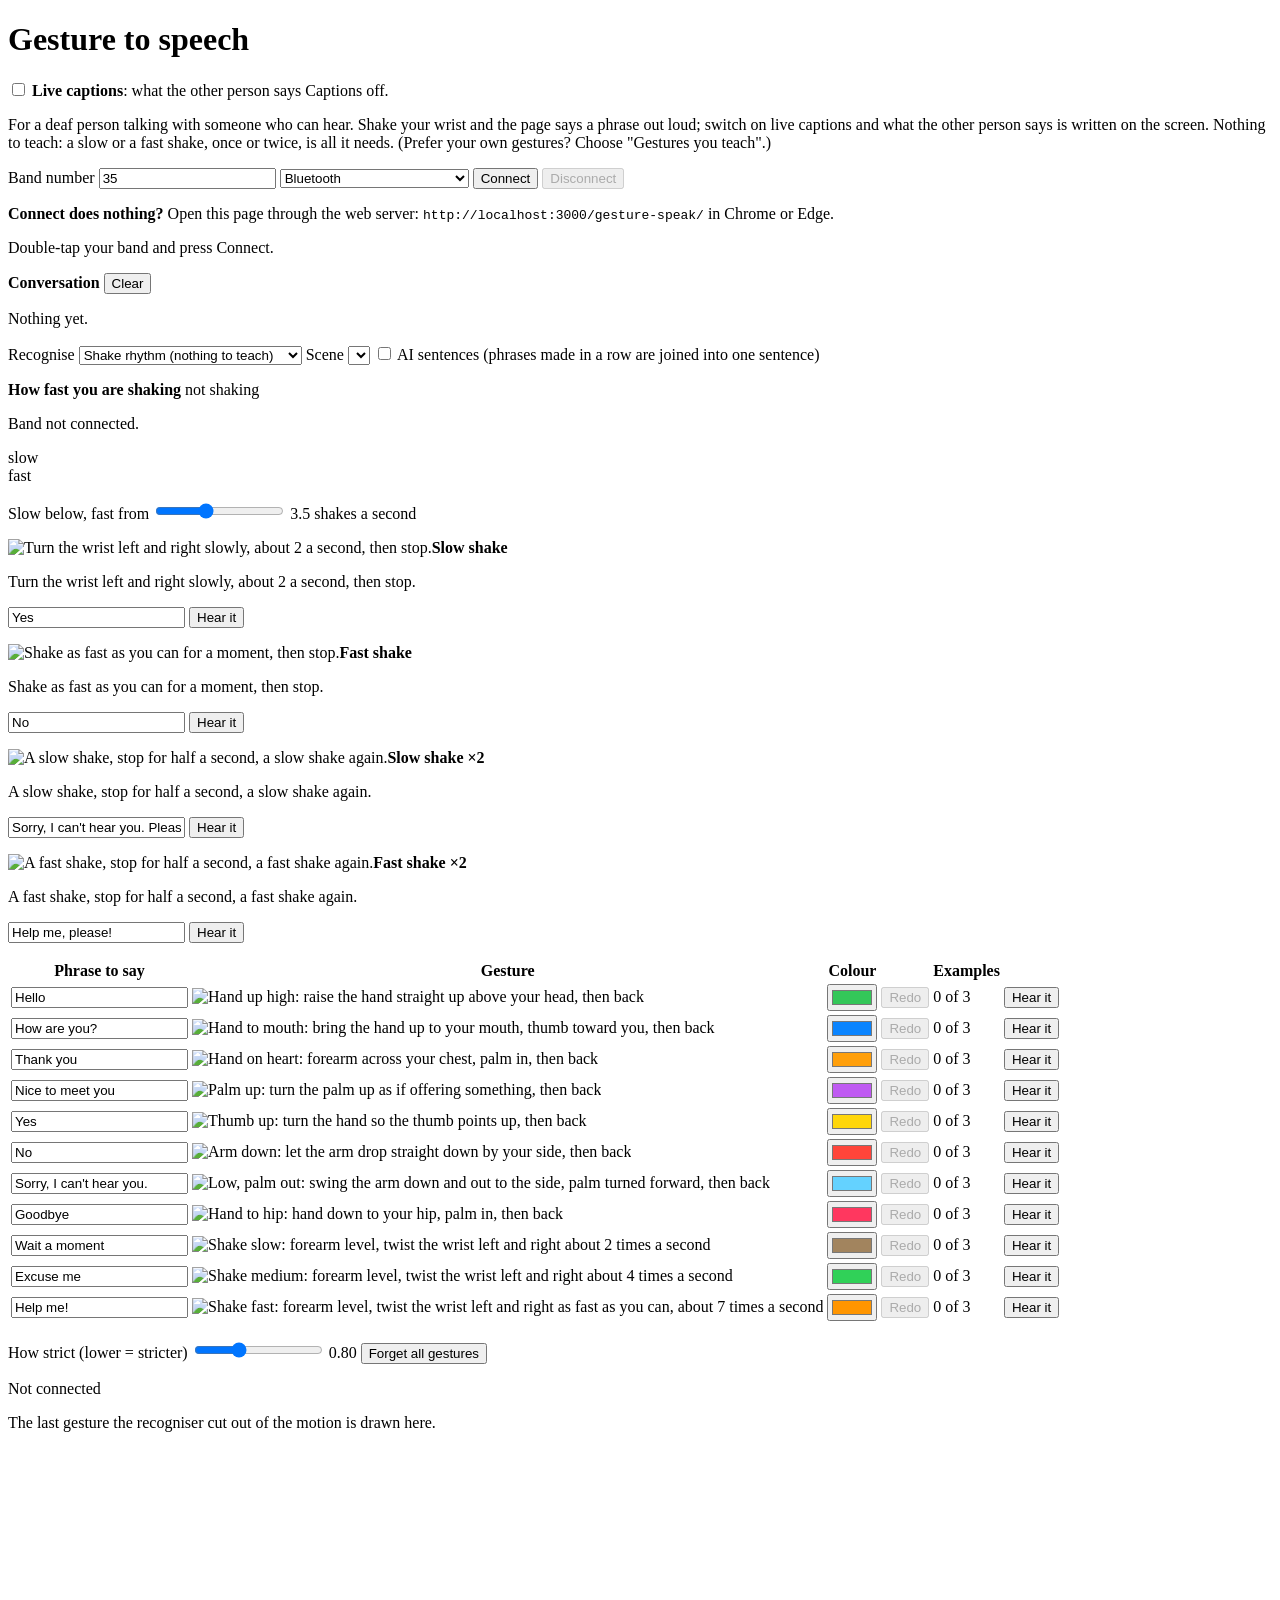
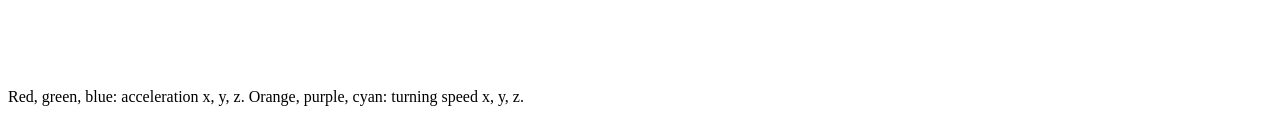
==== gesture-speak/index.html @ 7a7300a0 "Merge pull request #1 from GorestAI/vercel-main-deployment Configure Vercel builds for main" ====
<!doctype html>
<html lang="en">
<head>
<meta charset="utf-8">
<meta name="viewport" content="width=device-width, initial-scale=1">
<meta http-equiv="Content-Security-Policy" content="default-src 'self'; script-src 'self' https://cdn.jsdelivr.net 'wasm-unsafe-eval'; connect-src 'self' wss://api.deepgram.com/v1/listen https://cdn.jsdelivr.net https://storage.googleapis.com; img-src 'self' data:; media-src 'self' blob:">
<title>Gesture to speech - band 35</title>
<link rel="icon" href="../shared/icon.png">
<link rel="stylesheet" href="../shared/style.css">
<link rel="stylesheet" href="style.css">
</head>
<body>
<h1>Gesture to speech</h1>
<div class="card" id="cloud-access" hidden>
  <label>Cloud features access code <input id="cloud-access-code" type="password" autocomplete="off" aria-describedby="cloud-access-hint"></label>
  <p id="cloud-access-hint" class="soft">Enter the demo access code for AI, live captions, and cloud speech.</p>
</div>
<div class="card" id="caption-bar">
  <p class="row"><label><input id="captions" type="checkbox"> <b>Live captions</b>: what the other person says</label>
    <span id="captions-state" class="soft">Captions off.</span></p>
  <p id="live" aria-live="polite"></p>
</div>
<p>For a deaf person talking with someone who can hear. Shake your wrist and the page says a phrase out loud;
switch on live captions and what the other person says is written on the screen. Nothing to teach: a slow or a fast
shake, once or twice, is all it needs. (Prefer your own gestures? Choose "Gestures you teach".)</p>
<div class="card row">
  <label>Band number <input id="number" inputmode="numeric" maxlength="13" placeholder="XX" value="35"></label>
  <select id="link" aria-label="How to connect">
    <option value="ble">Bluetooth</option>
    <option value="serial">USB cable</option>
    <option value="pretend">Pretend band (no hardware)</option>
  </select>
  <button id="connect">Connect</button>
  <button id="disconnect" disabled>Disconnect</button>
</div>
<p id="needs-server"><b>Connect does nothing?</b> Open this page through the web server:
<code>http://localhost:3000/gesture-speak/</code> in Chrome or Edge.</p>
<p id="message" role="status">Double-tap your band and press Connect.</p>
<div class="card row pretend-only" hidden>
  <span><span id="light"></span> The pretend band's light is <span id="light-text">off</span>.</span>
  <button id="pretend-up" disabled>Up high</button>
  <button id="pretend-mouth" disabled>To mouth</button>
  <button id="pretend-heart" disabled>On heart</button>
  <button id="pretend-palmup" disabled>Palm up</button>
  <button id="pretend-thumbup" disabled>Thumb up</button>
  <button id="pretend-down" disabled>Arm down</button>
  <button id="pretend-lowpalm" disabled>Low palm out</button>
  <button id="pretend-hip" disabled>To hip</button>
  <button id="pretend-slow" disabled>Shake slow</button>
  <button id="pretend-medium" disabled>Shake medium</button>
  <button id="pretend-fast" disabled>Shake fast</button>
  <button id="pretend-slow2" disabled>Slow ×2</button>
  <button id="pretend-fast2" disabled>Fast ×2</button>
  <button id="pretend-voice" disabled>Someone speaks</button>
  <button id="pretend-drop" disabled>Lose the link</button>
</div>
<div class="card" id="conversation">
  <p class="row"><b>Conversation</b> <span id="voice" class="soft"></span> <button id="clear">Clear</button></p>
  <div id="spoken" class="talk"><p>Nothing yet.</p></div>
</div>
<div class="card row">
  <label>Recognise <select id="mode" aria-label="How gestures are recognised">
    <option value="rhythm">Shake rhythm (nothing to teach)</option>
    <option value="draw">Draw in the air (camera) + shakes</option>
    <option value="taught">Gestures you teach</option>
  </select></label>
  <label>Scene <select id="scene" aria-label="Phrase set"></select></label>
  <label><input id="ai" type="checkbox"> AI sentences (phrases made in a row are joined into one sentence)</label>
</div>
<div class="card" id="draw-card" hidden>
  <p class="row"><b>Draw in the air</b> <button id="camera">Start camera</button>
    <span id="camera-state" class="soft">Camera off.</span></p>
  <p class="soft">Make a <b>fist</b> to start drawing, move it to draw, <b>open your hand</b> when it is done (with the band on,
    holding the fist still works too). A simple shape says its phrase at once; anything else, the AI guesses, and you
    confirm before it is said. No camera? Draw on the board with the mouse or a finger. The board shows only your lines and a dot for your hand: the camera picture is never shown, and it stays on this computer.</p>
  <p class="row"><label>What a drawing means <select id="guess-mode">
    <option value="rest">Simple shapes; the AI guesses anything else</option>
    <option value="all">The AI guesses every drawing</option>
    <option value="off">Simple shapes only</option>
  </select></label></p>
  <p class="row"><label>Board size <input id="board-size" type="range" min="40" max="100" step="5" value="70"></label>
    <button id="board-full">Full screen</button></p>
  <div id="board">
    <button id="board-exit">Leave full screen (Esc)</button>
    <p id="board-caption" aria-hidden="true"></p>
    <div id="stage"><video id="video" playsinline muted></video><canvas id="ink" width="640" height="480"></canvas>
      <span id="pen-state"></span></div>
    <p id="board-said" aria-hidden="true"></p>
    <div id="guess" class="row" hidden><b id="guess-text"></b> <button id="guess-yes">Say it</button> <button id="guess-no">No</button>
      <span class="soft">or: draw a check / shake slowly to say it, draw a line / shake fast to drop it</span></div>
  </div>
  <div class="shapes" id="shape-tiles"></div>
</div>
<div class="card" id="rhythm-card">
  <p class="row"><b>How fast you are shaking</b> <span id="meter-text" class="soft">not shaking</span></p>
  <p id="motion-rate" class="soft">Band not connected.</p>
  <div id="meter" aria-hidden="true"><div id="meter-slow">slow</div><div id="meter-fast">fast</div><div id="needle"></div></div>
  <p class="row soft"><label>Slow below, fast from <input id="boundary" type="range" min="2" max="6" step="0.25" value="3.5"></label>
    <span id="boundary-text">3.5</span> shakes a second</p>
  <div class="tiles">
    <div class="tile slow" id="tile-0">
      <div class="row"><img class="sign" src="signs/shake-slow.svg" width="96" height="72" alt="Turn the wrist left and right slowly, about 2 a second, then stop."><b>Slow shake</b></div>
      <p class="soft">Turn the wrist left and right slowly, about 2 a second, then stop.</p>
      <p class="row"><input id="rname-0" value="Yes" maxlength="60" aria-label="Phrase for Slow shake">
        <button id="rspeak-0">Hear it</button></p>
    </div>
    <div class="tile fast" id="tile-1">
      <div class="row"><img class="sign" src="signs/shake-fast.svg" width="96" height="72" alt="Shake as fast as you can for a moment, then stop."><b>Fast shake</b></div>
      <p class="soft">Shake as fast as you can for a moment, then stop.</p>
      <p class="row"><input id="rname-1" value="No" maxlength="60" aria-label="Phrase for Fast shake">
        <button id="rspeak-1">Hear it</button></p>
    </div>
    <div class="tile slow" id="tile-2">
      <div class="row"><img class="sign" src="signs/shake-slow.svg" width="96" height="72" alt="A slow shake, stop for half a second, a slow shake again."><b>Slow shake ×2</b></div>
      <p class="soft">A slow shake, stop for half a second, a slow shake again.</p>
      <p class="row"><input id="rname-2" value="Sorry, I can't hear you. Please type or point." maxlength="60" aria-label="Phrase for Slow shake ×2">
        <button id="rspeak-2">Hear it</button></p>
    </div>
    <div class="tile fast" id="tile-3">
      <div class="row"><img class="sign" src="signs/shake-fast.svg" width="96" height="72" alt="A fast shake, stop for half a second, a fast shake again."><b>Fast shake ×2</b></div>
      <p class="soft">A fast shake, stop for half a second, a fast shake again.</p>
      <p class="row"><input id="rname-3" value="Help me, please!" maxlength="60" aria-label="Phrase for Fast shake ×2">
        <button id="rspeak-3">Hear it</button></p>
    </div>
  </div>
</div>
<div class="card" id="taught-card">
  <table>
    <tr><th>Phrase to say</th><th>Gesture</th><th>Colour</th><th></th><th>Examples</th><th></th></tr>
    <tr>
      <td><input id="name-0" value="Hello" maxlength="60" aria-label="Phrase 1"></td>
      <td><img class="sign" src="signs/up.svg" width="120" height="90" alt="Hand up high: raise the hand straight up above your head, then back" title="Hand up high: raise the hand straight up above your head, then back"></td>
      <td><input id="colour-0" type="color" value="#34c759" aria-label="Colour of phrase 1"></td>
      <td><button id="record-0" disabled>Redo</button></td><td id="count-0">0 of 3</td>
      <td><button id="speak-0">Hear it</button></td>
    </tr>
    <tr>
      <td><input id="name-1" value="How are you?" maxlength="60" aria-label="Phrase 2"></td>
      <td><img class="sign" src="signs/mouth.svg" width="120" height="90" alt="Hand to mouth: bring the hand up to your mouth, thumb toward you, then back" title="Hand to mouth: bring the hand up to your mouth, thumb toward you, then back"></td>
      <td><input id="colour-1" type="color" value="#0a84ff" aria-label="Colour of phrase 2"></td>
      <td><button id="record-1" disabled>Redo</button></td><td id="count-1">0 of 3</td>
      <td><button id="speak-1">Hear it</button></td>
    </tr>
    <tr>
      <td><input id="name-2" value="Thank you" maxlength="60" aria-label="Phrase 3"></td>
      <td><img class="sign" src="signs/heart.svg" width="120" height="90" alt="Hand on heart: forearm across your chest, palm in, then back" title="Hand on heart: forearm across your chest, palm in, then back"></td>
      <td><input id="colour-2" type="color" value="#ff9f0a" aria-label="Colour of phrase 3"></td>
      <td><button id="record-2" disabled>Redo</button></td><td id="count-2">0 of 3</td>
      <td><button id="speak-2">Hear it</button></td>
    </tr>
    <tr>
      <td><input id="name-3" value="Nice to meet you" maxlength="60" aria-label="Phrase 4"></td>
      <td><img class="sign" src="signs/palmup.svg" width="120" height="90" alt="Palm up: turn the palm up as if offering something, then back" title="Palm up: turn the palm up as if offering something, then back"></td>
      <td><input id="colour-3" type="color" value="#bf5af2" aria-label="Colour of phrase 4"></td>
      <td><button id="record-3" disabled>Redo</button></td><td id="count-3">0 of 3</td>
      <td><button id="speak-3">Hear it</button></td>
    </tr>
    <tr>
      <td><input id="name-4" value="Yes" maxlength="60" aria-label="Phrase 5"></td>
      <td><img class="sign" src="signs/thumbup.svg" width="120" height="90" alt="Thumb up: turn the hand so the thumb points up, then back" title="Thumb up: turn the hand so the thumb points up, then back"></td>
      <td><input id="colour-4" type="color" value="#ffd60a" aria-label="Colour of phrase 5"></td>
      <td><button id="record-4" disabled>Redo</button></td><td id="count-4">0 of 3</td>
      <td><button id="speak-4">Hear it</button></td>
    </tr>
    <tr>
      <td><input id="name-5" value="No" maxlength="60" aria-label="Phrase 6"></td>
      <td><img class="sign" src="signs/down.svg" width="120" height="90" alt="Arm down: let the arm drop straight down by your side, then back" title="Arm down: let the arm drop straight down by your side, then back"></td>
      <td><input id="colour-5" type="color" value="#ff453a" aria-label="Colour of phrase 6"></td>
      <td><button id="record-5" disabled>Redo</button></td><td id="count-5">0 of 3</td>
      <td><button id="speak-5">Hear it</button></td>
    </tr>
    <tr>
      <td><input id="name-6" value="Sorry, I can't hear you." maxlength="60" aria-label="Phrase 7"></td>
      <td><img class="sign" src="signs/lowpalm.svg" width="120" height="90" alt="Low, palm out: swing the arm down and out to the side, palm turned forward, then back" title="Low, palm out: swing the arm down and out to the side, palm turned forward, then back"></td>
      <td><input id="colour-6" type="color" value="#64d2ff" aria-label="Colour of phrase 7"></td>
      <td><button id="record-6" disabled>Redo</button></td><td id="count-6">0 of 3</td>
      <td><button id="speak-6">Hear it</button></td>
    </tr>
    <tr>
      <td><input id="name-7" value="Goodbye" maxlength="60" aria-label="Phrase 8"></td>
      <td><img class="sign" src="signs/hip.svg" width="120" height="90" alt="Hand to hip: hand down to your hip, palm in, then back" title="Hand to hip: hand down to your hip, palm in, then back"></td>
      <td><input id="colour-7" type="color" value="#ff375f" aria-label="Colour of phrase 8"></td>
      <td><button id="record-7" disabled>Redo</button></td><td id="count-7">0 of 3</td>
      <td><button id="speak-7">Hear it</button></td>
    </tr>
    <tr>
      <td><input id="name-8" value="Wait a moment" maxlength="60" aria-label="Phrase 9"></td>
      <td><img class="sign" src="signs/shake-slow.svg" width="120" height="90" alt="Shake slow: forearm level, twist the wrist left and right about 2 times a second" title="Shake slow: forearm level, twist the wrist left and right about 2 times a second"></td>
      <td><input id="colour-8" type="color" value="#a2845e" aria-label="Colour of phrase 9"></td>
      <td><button id="record-8" disabled>Redo</button></td><td id="count-8">0 of 3</td>
      <td><button id="speak-8">Hear it</button></td>
    </tr>
    <tr>
      <td><input id="name-9" value="Excuse me" maxlength="60" aria-label="Phrase 10"></td>
      <td><img class="sign" src="signs/shake-medium.svg" width="120" height="90" alt="Shake medium: forearm level, twist the wrist left and right about 4 times a second" title="Shake medium: forearm level, twist the wrist left and right about 4 times a second"></td>
      <td><input id="colour-9" type="color" value="#30d158" aria-label="Colour of phrase 10"></td>
      <td><button id="record-9" disabled>Redo</button></td><td id="count-9">0 of 3</td>
      <td><button id="speak-9">Hear it</button></td>
    </tr>
    <tr>
      <td><input id="name-10" value="Help me!" maxlength="60" aria-label="Phrase 11"></td>
      <td><img class="sign" src="signs/shake-fast.svg" width="120" height="90" alt="Shake fast: forearm level, twist the wrist left and right as fast as you can, about 7 times a second" title="Shake fast: forearm level, twist the wrist left and right as fast as you can, about 7 times a second"></td>
      <td><input id="colour-10" type="color" value="#ff9500" aria-label="Colour of phrase 11"></td>
      <td><button id="record-10" disabled>Redo</button></td><td id="count-10">0 of 3</td>
      <td><button id="speak-10">Hear it</button></td>
    </tr>
  </table>
  <p class="row">
    <label>How strict (lower = stricter) <input id="limit" type="range" min="0.2" max="2" step="0.05" value="0.8"></label>
    <span id="limit-text">0.80</span>
    <button id="forget">Forget all gestures</button>
  </p>
</div>
<div class="card" id="script-card" hidden>
  <p class="row"><b id="script-title">Demo script</b> <span class="soft">The other person says the line; you answer with the gesture.</span>
    <button id="script-restart">Start over</button></p>
  <ol id="script"></ol>
</div>
<div class="card">
  <p class="row"><img id="now-sign" class="sign" width="120" height="90" alt="" hidden> <span id="status" class="big">Not connected</span></p>
  <p id="detail" class="soft">The last gesture the recogniser cut out of the motion is drawn here.</p>
  <canvas id="picture" width="720" height="220"></canvas>
  <p class="soft">Red, green, blue: acceleration x, y, z. Orange, purple, cyan: turning speed x, y, z.</p>
</div>
<script type="module" src="trainer.js"></script>
</body>
</html>
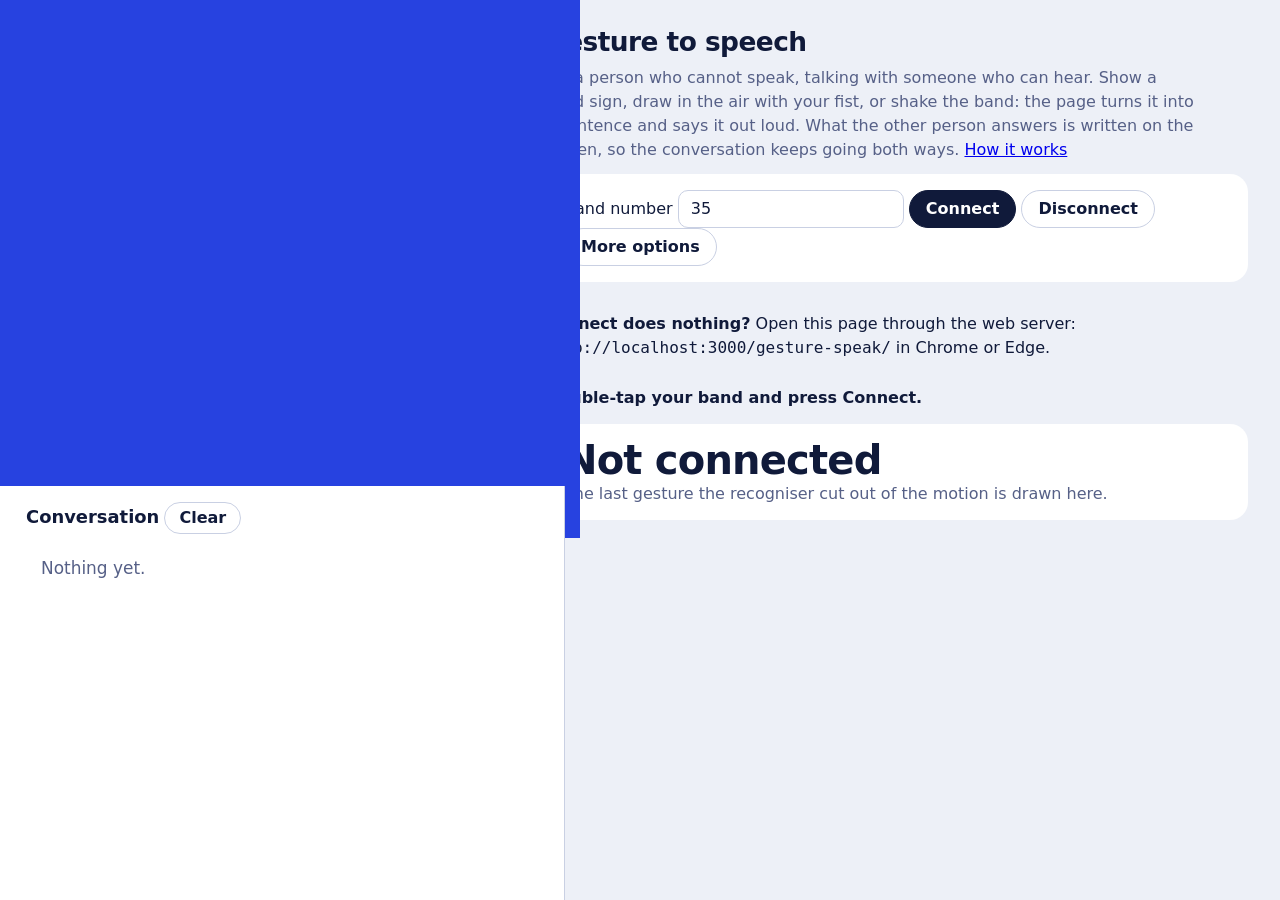
==== commit 27fe2506: "One focused two-way conversation view - New look (theme.css, no markup moved): the other person's wo" ====
--- a/gesture-speak/index.html
+++ b/gesture-speak/index.html
@@ -8,6 +8,7 @@
 <link rel="icon" href="../shared/icon.png">
 <link rel="stylesheet" href="../shared/style.css">
 <link rel="stylesheet" href="style.css">
+<link rel="stylesheet" href="theme.css">
 </head>
 <body>
 <h1>Gesture to speech</h1>
@@ -20,9 +21,9 @@
     <span id="captions-state" class="soft">Captions off.</span></p>
   <p id="live" aria-live="polite"></p>
 </div>
-<p>For a deaf person talking with someone who can hear. Shake your wrist and the page says a phrase out loud;
-switch on live captions and what the other person says is written on the screen. Nothing to teach: a slow or a fast
-shake, once or twice, is all it needs. (Prefer your own gestures? Choose "Gestures you teach".)</p>
+<p>For a person who cannot speak, talking with someone who can hear. Show a hand sign, draw in the air with your
+fist, or shake the band: the page turns it into a sentence and says it out loud. What the other person answers is
+written on the screen, so the conversation keeps going both ways. <a href="how.html">How it works</a></p>
 <div class="card row">
   <label>Band number <input id="number" inputmode="numeric" maxlength="13" placeholder="XX" value="35"></label>
   <select id="link" aria-label="How to connect">
@@ -32,6 +33,7 @@
   </select>
   <button id="connect">Connect</button>
   <button id="disconnect" disabled>Disconnect</button>
+  <button id="more" aria-expanded="false">More options</button>
 </div>
 <p id="needs-server"><b>Connect does nothing?</b> Open this page through the web server:
 <code>http://localhost:3000/gesture-speak/</code> in Chrome or Edge.</p>
@@ -70,14 +72,16 @@
 <div class="card" id="draw-card" hidden>
   <p class="row"><b>Draw in the air</b> <button id="camera">Start camera</button>
     <span id="camera-state" class="soft">Camera off.</span></p>
-  <p class="soft">Make a <b>fist</b> to start drawing, move it to draw, <b>open your hand</b> when it is done (with the band on,
-    holding the fist still works too). A simple shape says its phrase at once; anything else, the AI guesses, and you
-    confirm before it is said. No camera? Draw on the board with the mouse or a finger. The board shows only your lines and a dot for your hand: the camera picture is never shown, and it stays on this computer.</p>
+  <p class="soft">Hold up a <b>hand sign</b> and it is said. Make a <b>fist</b> to draw, move it, and <b>open your hand</b>
+    when the drawing is done: it becomes a sentence that answers what the other person just said, and is spoken at once.
+    A shake on the band works at any time. No camera? Draw on the board with the mouse or a finger. The board shows only
+    your lines and a dot for your hand: the camera picture is never shown, and it stays on this computer.</p>
   <p class="row"><label>What a drawing means <select id="guess-mode">
     <option value="rest">Simple shapes; the AI guesses anything else</option>
     <option value="all">The AI guesses every drawing</option>
     <option value="off">Simple shapes only</option>
-  </select></label></p>
+  </select></label>
+  <label><input id="say-at-once" type="checkbox" checked> Say the AI's guess at once (no yes or no first)</label></p>
   <p class="row"><label>Board size <input id="board-size" type="range" min="40" max="100" step="5" value="70"></label>
     <button id="board-full">Full screen</button></p>
   <div id="board">
@@ -89,6 +93,9 @@
     <div id="guess" class="row" hidden><b id="guess-text"></b> <button id="guess-yes">Say it</button> <button id="guess-no">No</button>
       <span class="soft">or: draw a check / shake slowly to say it, draw a line / shake fast to drop it</span></div>
   </div>
+  <p class="row"><b>Hand signs</b> <span class="soft">Hold one up to the camera for a moment.</span></p>
+  <div class="shapes" id="sign-tiles"></div>
+  <p class="row"><b>Shapes</b> <span class="soft">Draw one with your fist. Anything else you draw becomes a sentence too.</span></p>
   <div class="shapes" id="shape-tiles"></div>
 </div>
 <div class="card" id="rhythm-card">
--- a/gesture-speak/theme.css
+++ b/gesture-speak/theme.css
@@ -0,0 +1,245 @@
+/* The look of the page. Loaded after style.css and changes no markup: every rule here is
+   about colour, type and where things sit.
+
+   The idea: two people at one table. The left side is the other person's voice, in big
+   words on blue, with the conversation under it; it never scrolls away. The right side is
+   yours: the board you draw on, the shakes, the phrases. Three marker colours carry the
+   meaning everywhere: blue = them, pink = you, yellow = "look here". */
+:root {
+  color-scheme: light;
+  --ink: #101a3a;        /* navy ink: all text */
+  --paper: #edf0f7;      /* the desk */
+  --card: #ffffff;       /* the board */
+  --line: #c9d0e3;
+  --soft: #566087;
+  --them: #2742e0;       /* blue marker: the other person */
+  --me: #e5446d;         /* pink marker: you */
+  --mark: #ffd60a;       /* yellow highlighter: look here */
+  --accent: var(--them);
+  --side: clamp(340px, 40vw, 640px);
+  --their-share: 54vh;
+}
+@media (prefers-color-scheme: dark) {
+  :root { --ink: #101a3a; --paper: #edf0f7; --card: #ffffff; --line: #c9d0e3; --soft: #566087; --accent: var(--them); }
+}
+
+body {
+  max-width: none; margin: 0;
+  padding: 22px 32px 56px calc(var(--side) + 32px);
+  font: 500 16px/1.5 "Avenir Next", ui-rounded, system-ui, sans-serif;
+  color: var(--ink); background: var(--paper);
+}
+h1 { margin: 0 0 4px; font-size: 1.65rem; font-weight: 700; letter-spacing: -0.02em; }
+body > p:not([id]) { max-width: 64ch; margin: 0 0 16px; color: var(--soft); }
+b, th { font-weight: 700; }
+.soft { color: var(--soft); }
+
+/* ---- controls */
+button, select, input { font: inherit; color: var(--ink); border: 1.5px solid var(--line); background: var(--card); }
+button { border-radius: 999px; padding: 6px 16px; font-weight: 600; }
+select, input:not([type="checkbox"]):not([type="range"]):not([type="color"]) { border-radius: 10px; padding: 6px 12px; }
+button:hover:not(:disabled) { border-color: var(--ink); }
+#connect { background: var(--ink); border-color: var(--ink); color: #fff; }
+#connect:hover:not(:disabled) { background: var(--them); border-color: var(--them); }
+input[type="checkbox"], input[type="range"] { accent-color: var(--them); }
+:focus-visible { outline: 3px solid var(--mark); outline-offset: 2px; box-shadow: 0 0 0 5px var(--ink); border-radius: 6px; }
+#message { margin: 10px 2px 14px; font-weight: 600; }
+
+/* ---- surfaces: white boards on the desk, no outlines, no shadows */
+.card { border: 0; border-radius: 18px; padding: 16px 20px; margin: 0 0 14px; background: var(--card); }
+.pretend-only { border: 1.5px dashed var(--line); background: transparent; }
+.pretend-only button { padding: 3px 12px; font-weight: 500; }
+
+/* ---- their side: what the other person says, always in view */
+#caption-bar {
+  position: fixed; left: 0; top: 0; z-index: 5; width: var(--side); height: var(--their-share);
+  margin: 0; padding: 30px 34px 22px; border-radius: 0; box-shadow: none;
+  display: flex; flex-direction: column; gap: 14px;
+  background: var(--them); color: #fff;
+}
+#caption-bar p.row { order: 2; margin: 0; gap: 4px 12px; font-size: 0.95rem; color: rgb(255 255 255 / 0.9); }
+#caption-bar b { color: #fff; }
+#caption-bar .soft { color: rgb(255 255 255 / 0.78); }
+#captions { accent-color: var(--mark); width: 1.05em; height: 1.05em; vertical-align: -2px; }
+#captions-state.warn { color: var(--mark); }
+#live {
+  order: 1; flex: 1; min-height: 0; overflow-y: auto; margin: 0;
+  font-size: clamp(2rem, 3.4vw, 3.6rem); font-weight: 700; line-height: 1.12; letter-spacing: -0.015em; text-wrap: balance;
+}
+#live:empty::before { opacity: 0.55; font-weight: 600; }
+
+/* ---- the conversation, under their side */
+#conversation {
+  position: fixed; left: 0; top: var(--their-share); bottom: 0; z-index: 5; width: var(--side);
+  margin: 0; padding: 16px 26px 20px; border-radius: 0; border-right: 1px solid var(--line);
+  display: flex; flex-direction: column;
+}
+#conversation > p.row { margin: 0 0 10px; }
+#conversation #clear { margin-left: auto; padding: 3px 14px; }
+.talk { flex: 1; min-height: 0; max-height: none; overflow-y: auto; display: flex; flex-direction: column; gap: 8px; }
+.talk p { margin: 0; max-width: 86%; padding: 9px 15px; border-radius: 18px; font-size: 1.06rem; line-height: 1.35; color: var(--soft); }
+.talk p b { display: block; font-size: 0.74em; font-weight: 600; opacity: 0.8; }
+.talk p.me { margin-left: auto; border-bottom-right-radius: 5px; background: var(--me); color: #fff; }
+.talk p.them { border-bottom-left-radius: 5px; background: color-mix(in srgb, var(--them) 13%, #fff); color: var(--ink); }
+
+/* ---- your side: the board */
+#draw-card > p.row:first-child b, #rhythm-card > p.row:first-child b, #conversation > p.row b { font-size: 1.12rem; }
+#stage { border: 3px solid var(--ink); border-radius: 22px; }
+#pen-state { top: 12px; left: 12px; padding: 3px 14px; border-radius: 999px; background: var(--me); font-weight: 600; }
+#guess { border: 0; border-radius: 14px; padding: 10px 16px; background: var(--mark); color: var(--ink); }
+#guess .soft { color: var(--ink); opacity: 0.75; }
+.shapes { gap: 10px; }
+.shape { border: 0; border-radius: 14px; padding: 8px 12px; background: var(--paper); }
+.shape.hit { background: color-mix(in srgb, var(--me) 22%, #fff); }
+#board:fullscreen, #board.full { background: var(--paper); }
+#board:fullscreen #board-caption, #board.full #board-caption { color: var(--them); }
+#board:fullscreen #board-said, #board.full #board-said { color: var(--me); }
+
+/* ---- your side: the shakes */
+#meter { height: 3em; border-radius: 999px; }
+#meter-slow { background: var(--them); padding-left: 18px; }
+#meter-fast { background: #ff8a1f; padding-right: 18px; }
+#needle { width: 8px; margin-left: -4px; background: var(--ink); border-color: #fff; }
+.tiles { gap: 10px; }
+.tile { border: 0; border-radius: 14px; padding: 10px 14px 10px 20px; background: var(--paper); box-shadow: inset 6px 0 0 var(--line); }
+.tile.slow { box-shadow: inset 6px 0 0 var(--them); }
+.tile.fast { box-shadow: inset 6px 0 0 #ff8a1f; }
+.tile.hit { background: color-mix(in srgb, var(--mark) 45%, #fff); }
+img.sign { border: 0; border-radius: 12px; }
+.tile p, .card p { margin: 4px 0 8px; }
+
+/* ---- your side: gestures you teach, a tile each */
+#taught-card table { display: grid; grid-template-columns: repeat(auto-fill, minmax(150px, 1fr)); gap: 10px; }
+#taught-card tbody { display: contents; }
+#taught-card tr:first-child { display: none; }
+#taught-card tr { display: grid; grid-template-columns: auto 1fr; grid-template-areas: "pic pic" "name name" "colour count" "redo hear";
+  gap: 5px 6px; align-items: center; padding: 8px; border-radius: 14px; background: var(--paper); }
+#taught-card td { padding: 0; }
+#taught-card td:nth-child(1) { grid-area: name; }
+#taught-card td:nth-child(2) { grid-area: pic; }
+#taught-card td:nth-child(3) { grid-area: colour; }
+#taught-card td:nth-child(4) { grid-area: redo; }
+#taught-card td:nth-child(5) { grid-area: count; text-align: right; font-size: 0.9rem; white-space: nowrap; }
+#taught-card td:nth-child(6) { grid-area: hear; text-align: right; }
+#taught-card table img.sign { width: 100%; height: auto; aspect-ratio: 4 / 3; }
+#taught-card td input:not([type="color"]) { width: 100%; min-width: 0; padding: 4px 10px; font-weight: 600; }
+#taught-card td button { padding: 3px 12px; }
+#taught-card input[type="color"] { width: 2.6em; height: 1.9em; padding: 2px; border-radius: 8px; }
+
+/* ---- what you just said, and the demo script */
+.big { font-size: 2.5rem; font-weight: 700; letter-spacing: -0.02em; line-height: 1.1; }
+canvas#picture { border-radius: 14px; background: var(--ink); }
+#script li { border-radius: 12px; }
+#script li.now { background: color-mix(in srgb, var(--mark) 40%, #fff); outline: 0; }
+#script li .you { color: var(--me); }
+
+@media (prefers-reduced-motion: reduce) { * { transition: none !important; animation: none !important; } }
+
+/* ---- a narrow window or a phone: one column, their words stay pinned on top */
+@media (max-width: 980px) {
+  body { padding: 0 16px 40px; }
+  h1 { margin-top: 14px; }
+  #caption-bar { position: sticky; top: 0; width: auto; height: auto; min-height: 9.5rem; margin: 0 -16px 14px; padding: 18px 20px 14px; }
+  #live { font-size: clamp(1.7rem, 7vw, 2.4rem); }
+  #conversation { position: static; width: auto; margin: 0 0 14px; border-radius: 18px; border-right: 0; }
+  .talk { max-height: 15em; }
+}
+
+/* ---- order on your side: connect, how to recognise, what you just said, then the tools.
+   (The page lists "what you just said" last; here it sits where the eye already is.) */
+body { display: flex; flex-direction: column; }
+body > * { order: 20; }
+body > h1 { order: 1; }
+body > p:not([id]) { order: 2; }
+body > .card:has(#connect) { order: 3; }
+#needs-server { order: 4; }
+#message { order: 5; }
+.pretend-only { order: 6; }
+body > .card:has(#mode) { order: 7; }
+body > .card:has(#status) { order: 8; }
+#draw-card { order: 9; }
+#rhythm-card { order: 10; }
+#taught-card { order: 11; }
+#script-card { order: 12; }
+body > .card:has(#status) { display: grid; grid-template-columns: minmax(0, 1fr) minmax(0, 300px); gap: 2px 20px; align-items: center; padding: 14px 20px; }
+body > .card:has(#status) > p.row { grid-column: 1; margin: 0; }
+#detail { grid-column: 1; margin: 0; }
+canvas#picture { grid-column: 2; grid-row: 1 / span 2; height: 84px; }
+body > .card:has(#status) > p.soft:last-child { display: none; }
+#now-sign { width: 84px; height: 63px; }
+@media (max-width: 980px) {
+  body > .card:has(#status) { grid-template-columns: 1fr; }
+  canvas#picture { grid-column: 1; grid-row: auto; }
+}
+@media (max-width: 980px) {
+  #caption-bar { order: 0; }
+  #conversation { order: 6; }
+}
+
+/* ---- one way of working: nothing to choose between. Hand signs, drawing and shakes are all on. */
+label:has(> #mode), label:has(> #guess-mode), #link, #taught-card { display: none !important; }
+.shape .face { flex: none; width: 64px; text-align: center; font-size: 2.6rem; line-height: 1; }
+
+/* ---- just the conversation: their words, what was said, and the board to answer on.
+   Everything else is still there and still works; "More options" shows it. */
+#more { margin-left: auto; }
+body:not(.more) > .card:has(#scene),
+body:not(.more) > #rhythm-card,
+body:not(.more) > #script-card,
+body:not(.more) #draw-card > p.soft,
+body:not(.more) #draw-card > p.row:not(:first-child),
+body:not(.more) #sign-tiles,
+body:not(.more) #shape-tiles,
+body:not(.more) canvas#picture { display: none; }
+body:not(.more) > .card:has(#status) { display: block; }
+body:not(.more) #board { width: 100%; }
+body:not(.more) #draw-card > p.row:first-child { margin: 0 0 6px; }
+body:not(.more) #stage { margin: 4px 0 0; max-height: max(260px, calc(100vh - 620px)); }
+body:not(.more) { padding-bottom: 20px; }
+body:not(.more) > p:not([id]) { margin-bottom: 12px; }
+
+/* Full screen stays in view: it is how the board is shown to the other person. */
+body:not(.more) #draw-card > p.row:has(#board-full) { display: flex; justify-content: flex-end; margin: 0 0 8px; }
+body:not(.more) label:has(> #board-size) { display: none; }
+#board-full { background: var(--ink); border-color: var(--ink); color: #fff; }
+
+/* ---- full screen: the whole screen is the conversation. Their words in a blue band on top,
+   the board filling everything between, your sentence in pink underneath. */
+#stage canvas { background: transparent; border-radius: 0; }
+#board:fullscreen, #board.full { padding: 0; gap: 0; background: var(--paper); }
+#board:fullscreen #board-caption, #board.full #board-caption {
+  flex: none; margin: 0; padding: 22px 230px 20px 36px; min-height: 2.4em;
+  background: var(--them); color: #fff;
+  font-size: clamp(2rem, 3.6vw, 3.8rem); font-weight: 700; line-height: 1.12; letter-spacing: -0.015em; text-wrap: balance;
+}
+#board:fullscreen #board-caption:empty::before, #board.full #board-caption:empty::before { opacity: 0.6; font-weight: 600; }
+#board:fullscreen #stage, #board.full #stage {
+  flex: 1 1 auto; width: auto; min-height: 0; max-height: none; margin: 18px 22px 0; border-radius: 26px;
+}
+#board:fullscreen #board-said, #board.full #board-said {
+  flex: none; margin: 0; padding: 12px 36px 18px; min-height: 2.1em;
+  color: var(--me); text-align: right;
+  font-size: clamp(1.8rem, 3vw, 3.2rem); font-weight: 700; line-height: 1.15; letter-spacing: -0.015em;
+}
+#board:fullscreen #board-said:empty::before, #board.full #board-said:empty::before { content: 'Draw with your fist. What you mean is said here.'; opacity: 0.45; font-weight: 600; }
+#board:fullscreen #board-exit, #board.full #board-exit {
+  top: 20px; right: 24px; padding: 8px 18px; background: #fff; border-color: #fff; color: var(--ink);
+}
+#board:fullscreen #guess, #board.full #guess { margin: 10px 22px 0; }
+
+/* ---- text never pushes the board around. The spaces for words are a fixed size; when a
+   sentence gets long the type gets smaller (--fit, set by the page), and if it is longer
+   still, the newest words stay in view and the oldest slide out of the top. */
+#live { font-size: calc(clamp(2rem, 3.4vw, 3.6rem) * var(--fit, 1)); }
+.big { font-size: calc(2.5rem * var(--fit, 1)); }
+#board:fullscreen #board-caption, #board.full #board-caption {
+  height: clamp(120px, 19vh, 210px); min-height: 0; padding-top: 14px; padding-bottom: 14px;
+  display: flex; flex-direction: column; justify-content: flex-end; overflow: hidden;
+  font-size: calc(clamp(2rem, 3.6vw, 3.8rem) * var(--fit, 1));
+}
+#board:fullscreen #board-caption:empty, #board.full #board-caption:empty { justify-content: center; }
+#board:fullscreen #board-said, #board.full #board-said {
+  height: clamp(76px, 11vh, 130px); min-height: 0; padding-top: 8px; padding-bottom: 12px;
+  display: flex; flex-direction: column; justify-content: center; overflow: hidden;
+  font-size: calc(clamp(1.8rem, 3vw, 3.2rem) * var(--fit, 1));
+}
